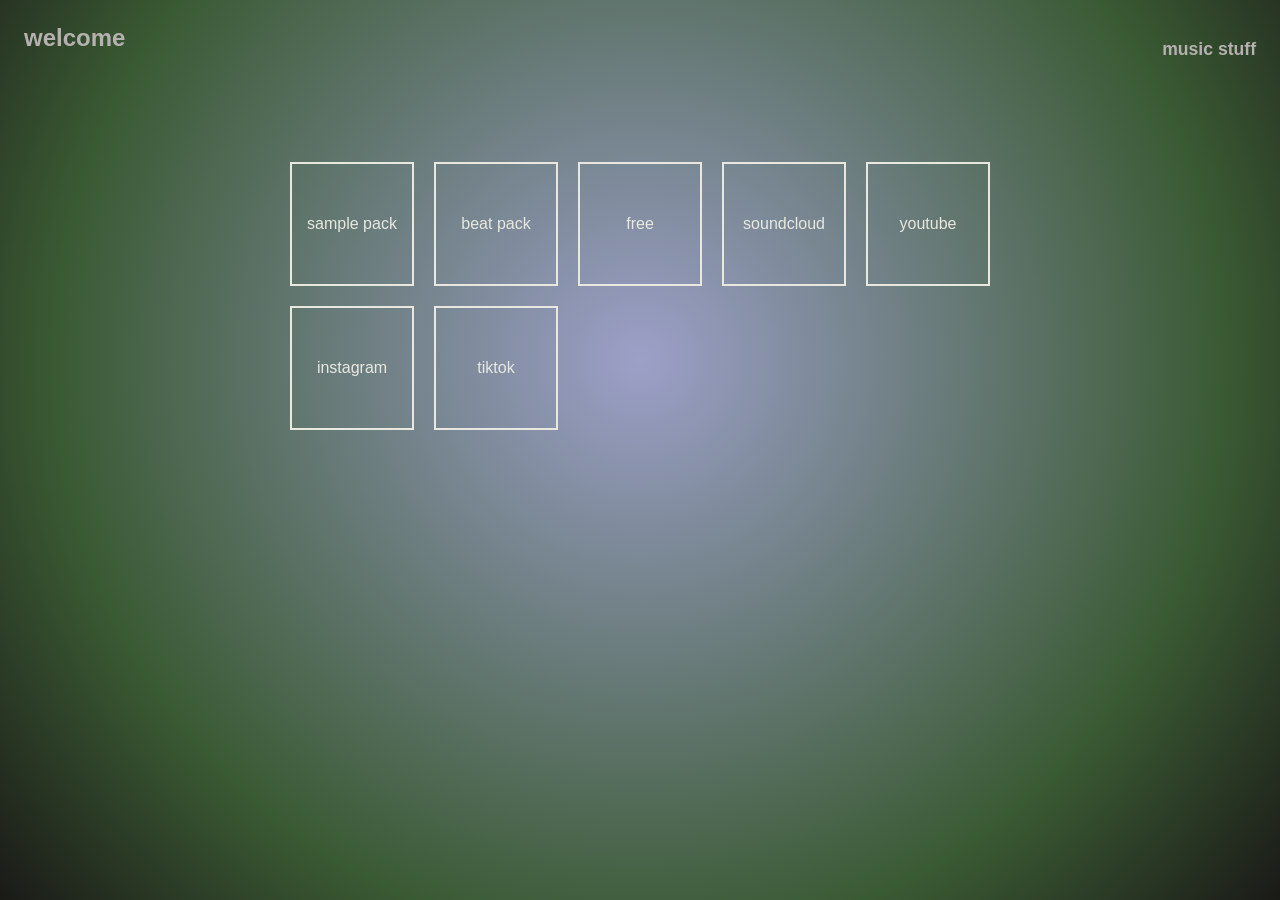
==== index.html @ cfa0b7d0 "fixing selection" ====
<!DOCTYPE html>
<html lang="en">
<head>
    <meta charset="UTF-8">
    <meta name="viewport" content="width=device-width, initial-scale=1.0">
    <title>home</title>
    <link rel="stylesheet" href="style.css">
</head>
<body>
    <header>
 <div class="header-left">
    <h1>welcome</h1>

 </div>
 <div class="header-right">
    <h2>music stuff</h2>
 </div>
    </header>
    <main class="grid">
        <a href="#" class="item">sample pack</a>
        <a href="#" class="item">beat pack</a>
        <a href="#" class="item">free</a>
        <a href="#" class="item">soundcloud</a>
        <a href="#" class="item">youtube</a>
        <a href="#" class="item">instagram</a>
        <a href="#" class="item">tiktok</a>
    </main>
<script src="script.js"></script>
</body>
</html>
---- style.css ----
body {
  margin: 0;
  min-height: 100vh;
  background: radial-gradient(circle at 50% 40%, #111a7a6a 0%, #3a5a33 70%, #1a1a17 100%);
  color: #b6b1b1;
  font-family: sans-serif;
}
header {
  display: flex;
  justify-content: space-between;
  align-items: flex-start;
  padding: 24px;
}

h1, h2 p {
    margin:0;
}

h1 {
    font-size: 1.5rem;
}

.header-left p {
    font-size: 0.9rem;
}

.header-right h2 {
    font-size: 0.9rem;
}

.header-right h2 {
    color: #b6b1b1;
    font-size: 1.1rem;
}

.grid {
    display: grid;
    grid-template-columns: repeat(auto-fit, minmax(110px, 1fr));
    gap: 20px;
    padding: 24px;
    max-width: 700px;
    margin: 40px auto;  

}

.item {
    aspect-ratio: 1;
display: flex;
align-items: center;
justify-content: center;
text-align: center;
border: 2px solid #e8e8e0;
color: #e8e8e0;
text-decoration: none;
}
.item.selected {
  border-color: #f5e642;
  color: #f5e642;
  box-shadow: 0 0 20px rgba(245, 230, 66, 0.6);
}
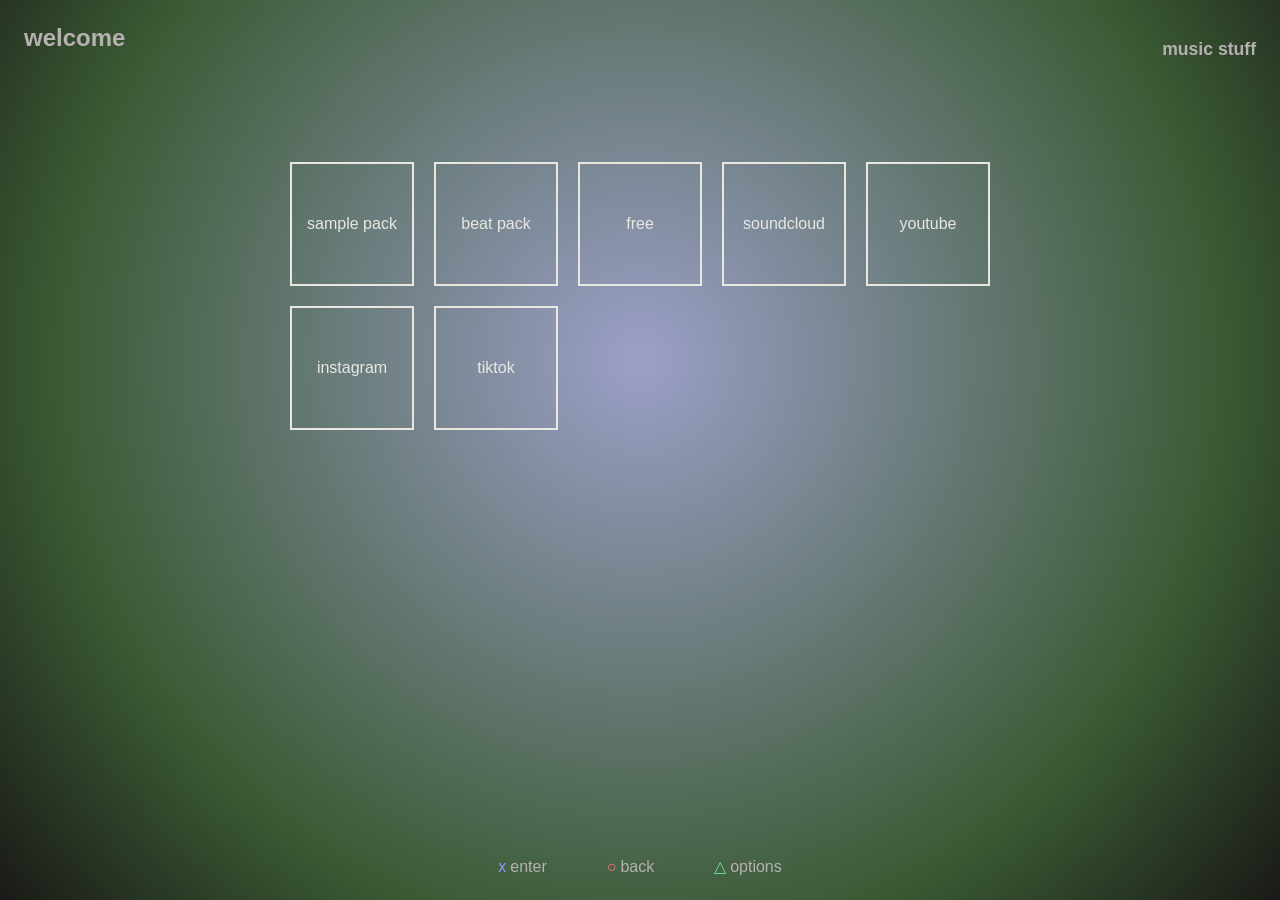
==== commit 6bf5d06e: "x0y buttons" ====
--- a/index.html
+++ b/index.html
@@ -25,6 +25,12 @@
         <a href="#" class="item">instagram</a>
         <a href="#" class="item">tiktok</a>
     </main>
+
+    <nav class="controls">
+        <button type="button" id="btn-enter"><span class="sym x">x</span>enter</button>
+        <button type="button" id="btn-back"><span class="sym o">○</span>back</button>
+        <button type="button" id="btn-options"><span class="sym t">△</span>options</button>
+    </nav>
 <script src="script.js"></script>
 </body>
 </html>
--- a/style.css
+++ b/style.css
@@ -52,9 +52,51 @@
 border: 2px solid #e8e8e0;
 color: #e8e8e0;
 text-decoration: none;
+
+transition: transform 0.2s ease, opacity 0.2s ease, box-shadow 0.2s ease;
+  -webkit-tap-highlight-color: transparent;
 }
 .item.selected {
   border-color: #f5e642;
   color: #f5e642;
-  box-shadow: 0 0 20px rgba(245, 230, 66, 0.6);
+  transform: scale(1.08);
+  animation: glow 1.6s ease-in-out infinite;
 }
+
+@keyframes glow {
+  0%, 100% { box-shadow: 0 0 12px rgba(245, 230, 66, 0.4); }
+  50%      { box-shadow: 0 0 26px rgba(245, 230, 66, 0.85); }
+
+
+}
+
+.grid:has(.selected) .item:not(.selected) {
+  opacity: 0.55;
+}
+
+@media (prefers-reduced-motion: reduce) {
+  .item.selected { animation: none; box-shadow: 0 0 20px rgba(245, 230, 66, 0.6); }
+}
+
+.controls {
+  position: fixed;
+  bottom: 0;
+  left: 0;
+  right: 0;
+  display: flex;
+  justify-content: center;
+  gap: 28px;
+  padding: 16px 16px calc(16px + env(safe-area-inset-bottom));
+}
+.controls button {
+  background: none;
+  border: none;
+  color: inherit;
+  font-size: inherit;
+  padding: 8px 16px;
+  cursor: pointer;
+}
+.sym { margin-right: 4px; }
+.sym.x { color: #8c9cff; }
+.sym.o { color: #ff7a7a; }
+.sym.t { color: #6fe39a; }
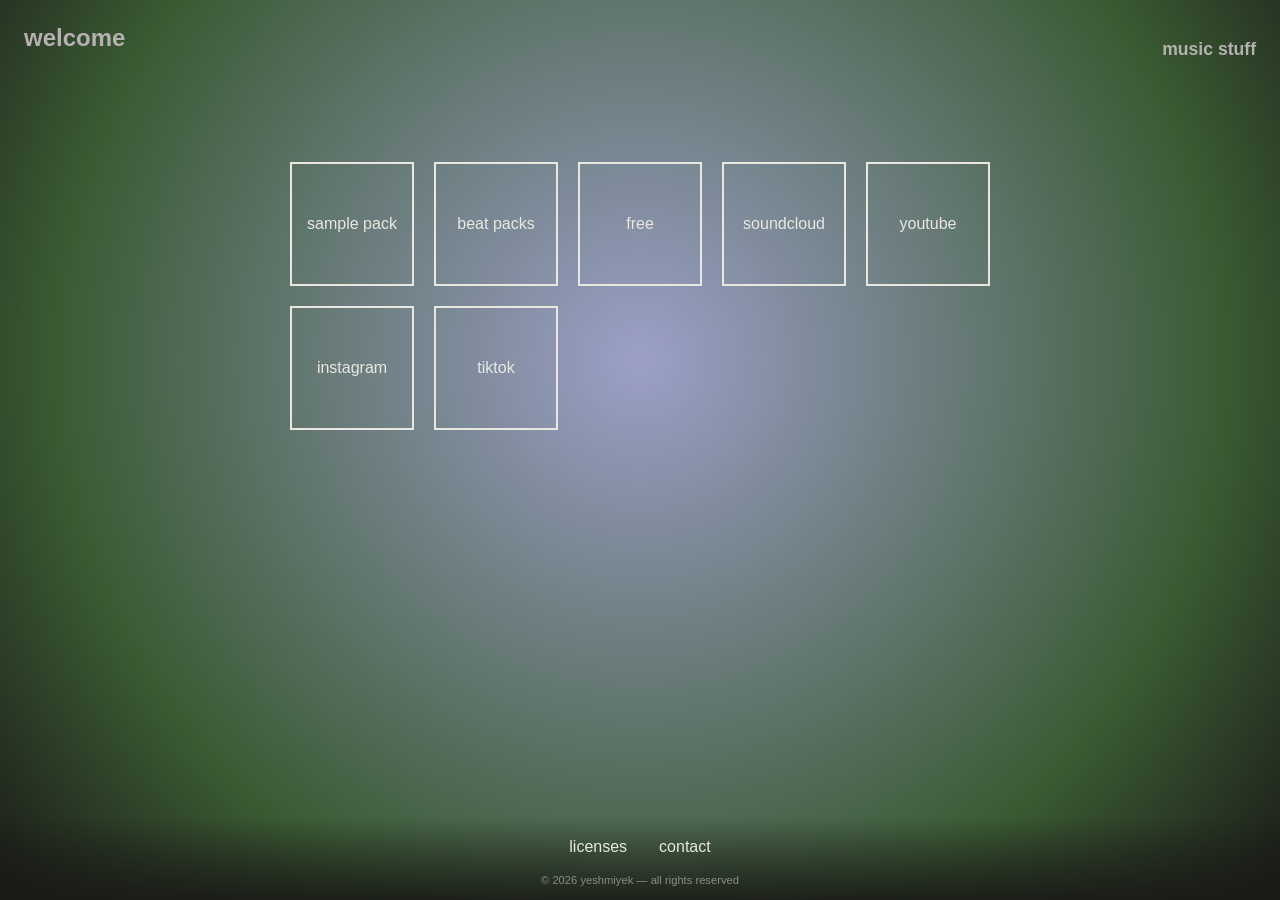
==== commit c2f8ff40: "beat packs page" ====
--- a/index.html
+++ b/index.html
@@ -18,7 +18,7 @@
     </header>
     <main class="grid">
         <a href="#" class="item">sample pack</a>
-        <a href="#" class="item">beat pack</a>
+        <a href="beat-packs.html" class="item">beat packs</a>
         <a href="#" class="item">free</a>
         <a href="#" class="item">soundcloud</a>
         <a href="#" class="item">youtube</a>
@@ -26,11 +26,16 @@
         <a href="#" class="item">tiktok</a>
     </main>
 
-    <nav class="controls">
-        <button type="button" id="btn-enter"><span class="sym x">x</span>enter</button>
-        <button type="button" id="btn-back"><span class="sym o">○</span>back</button>
-        <button type="button" id="btn-options"><span class="sym t">△</span>options</button>
-    </nav>
+    
 <script src="script.js"></script>
+
+<footer class="bar">
+  <div class="bar-links">
+    <a href="#">licenses</a>
+    <a href="#">contact</a>
+  </div>
+  <small>© 2026 yeshmiyek — all rights reserved</small>
+</footer>
+
 </body>
 </html>
--- a/style.css
+++ b/style.css
@@ -39,7 +39,7 @@
     gap: 20px;
     padding: 24px;
     max-width: 700px;
-    margin: 40px auto;  
+    margin: 40px auto 110px;
 
 }
 
@@ -78,25 +78,36 @@
   .item.selected { animation: none; box-shadow: 0 0 20px rgba(245, 230, 66, 0.6); }
 }
 
-.controls {
+.bar {
   position: fixed;
   bottom: 0;
   left: 0;
   right: 0;
+  padding: 12px 16px calc(12px + env(safe-area-inset-bottom));
+  text-align: center;
+  background: linear-gradient(to top, rgba(26, 26, 23, 0.9), rgba(26, 26, 23, 0));
+}
+
+.bar-links {
   display: flex;
   justify-content: center;
-  gap: 28px;
-  padding: 16px 16px calc(16px + env(safe-area-inset-bottom));
+  gap: 24px;
+  margin-bottom: 6px;
 }
-.controls button {
-  background: none;
-  border: none;
-  color: inherit;
-  font-size: inherit;
-  padding: 8px 16px;
-  cursor: pointer;
+
+.bar-links a {
+  color: #e8e8e0;
+  text-decoration: none;
+  padding: 8px 4px;
 }
-.sym { margin-right: 4px; }
-.sym.x { color: #8c9cff; }
-.sym.o { color: #ff7a7a; }
-.sym.t { color: #6fe39a; }+
+.bar-links a:hover,
+.bar-links a:active {
+  color: #f5e642;
+}
+
+.bar small {
+  color: #e8e8e0;
+  opacity: 0.5;
+  font-size: 0.7rem;
+}
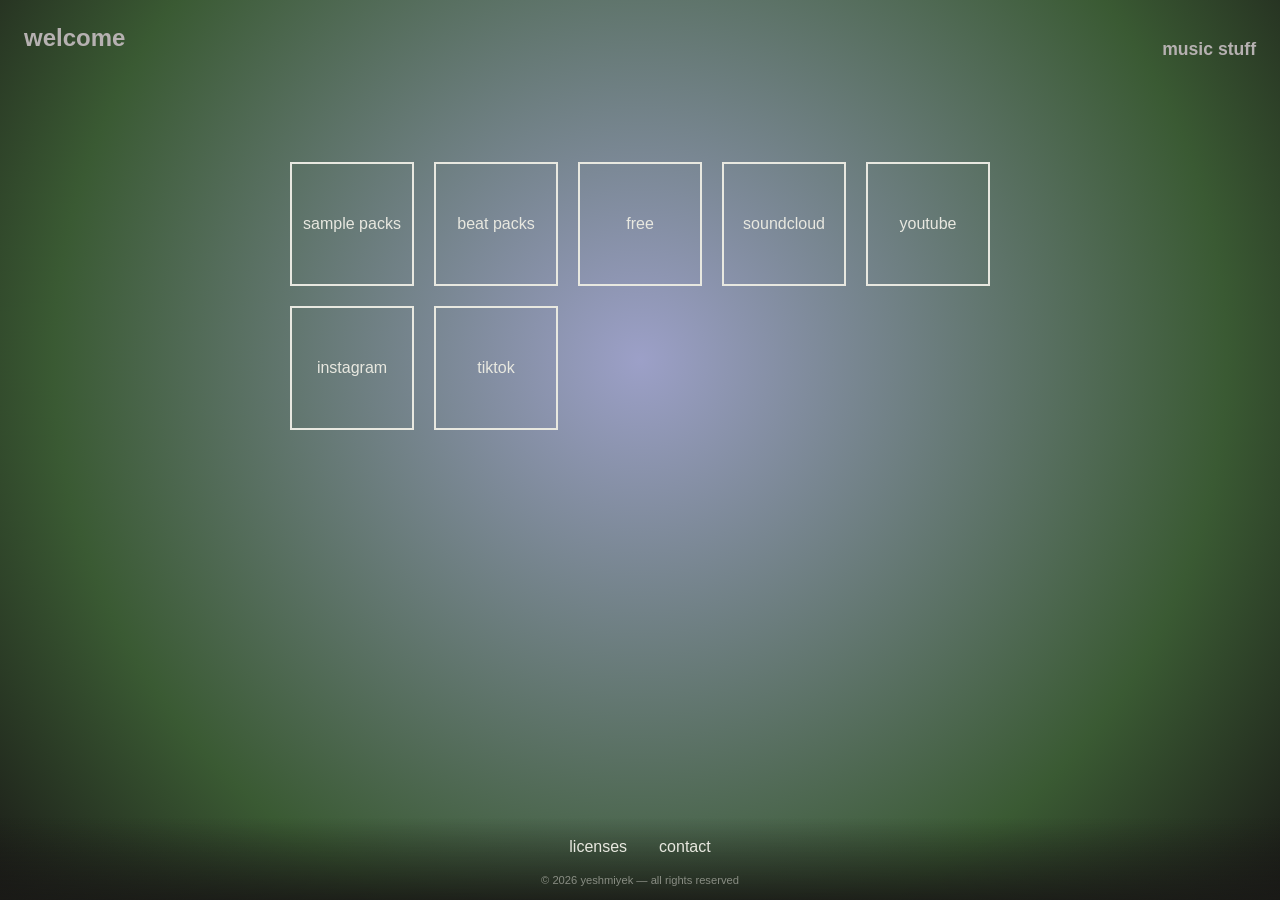
==== commit ce5ca095: "links and pages" ====
--- a/index.html
+++ b/index.html
@@ -17,13 +17,13 @@
  </div>
     </header>
     <main class="grid">
-        <a href="#" class="item">sample pack</a>
+        <a href="loop-packs.html" class="item">sample packs</a>
         <a href="beat-packs.html" class="item">beat packs</a>
-        <a href="#" class="item">free</a>
-        <a href="#" class="item">soundcloud</a>
-        <a href="#" class="item">youtube</a>
-        <a href="#" class="item">instagram</a>
-        <a href="#" class="item">tiktok</a>
+        <a href="free.html" class="item">free</a>
+        <a href="https://soundcloud.com/user-6569135" class="item" target="_blank" rel="noopener">soundcloud</a>
+        <a href="https://www.youtube.com/@Yeshmiyekbeats" class="item" target="_blank" rel="noopener">youtube</a>
+        <a href="https://www.instagram.com/yeshmiyek/" class="item" target="_blank" rel="noopener">instagram</a>
+        <a href="https://www.tiktok.com/@yeshmiyek" class="item" target="_blank" rel="noopener">tiktok</a>
     </main>
 
     
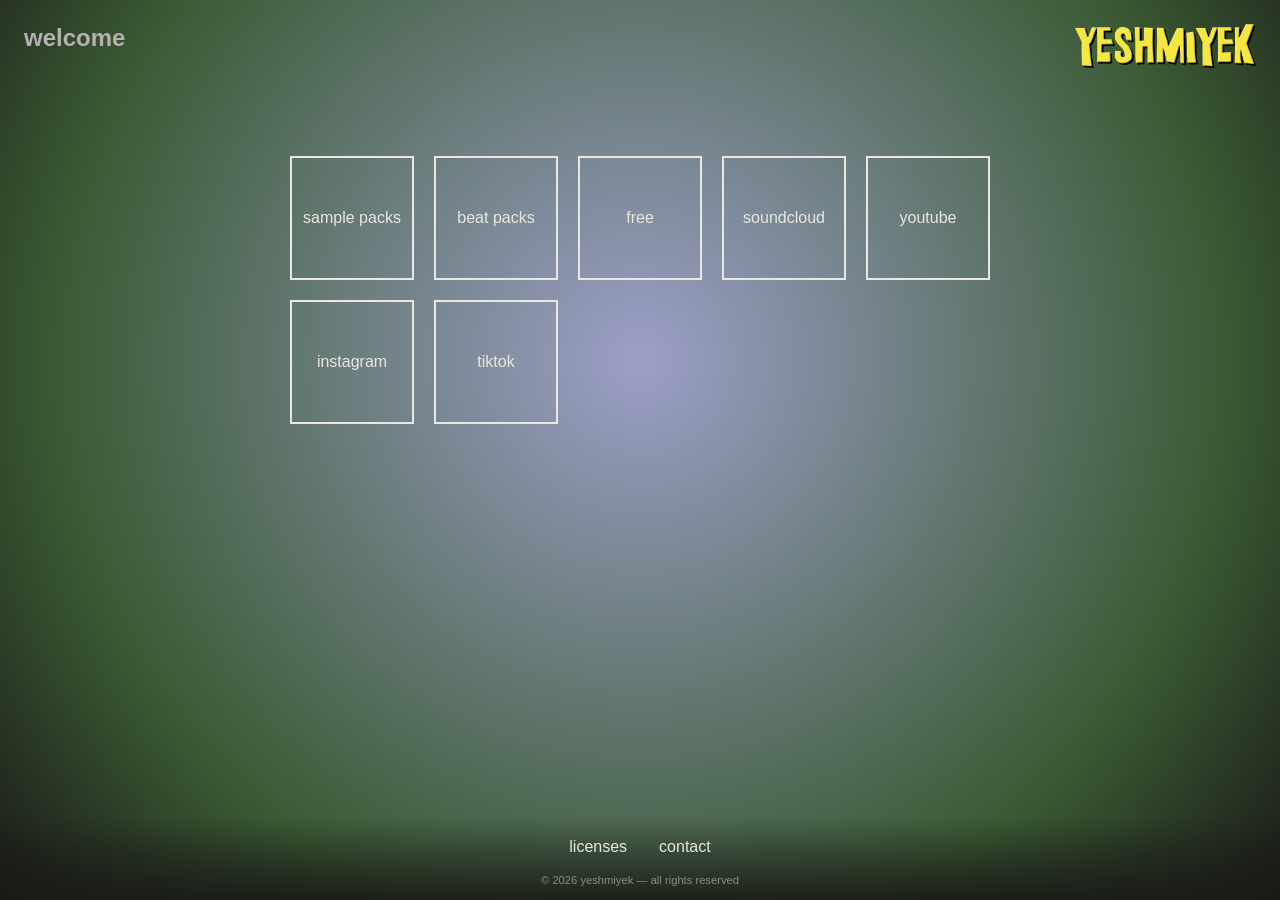
==== commit 2ff3b066: "logo add" ====
--- a/index.html
+++ b/index.html
@@ -13,7 +13,7 @@
 
  </div>
  <div class="header-right">
-    <h2>music stuff</h2>
+     <img class="logo" src="images/yellow-logo.png" alt="yeshmiyek">
  </div>
     </header>
     <main class="grid">
--- a/style.css
+++ b/style.css
@@ -1,4 +1,14 @@
+
 body {
+    :root {
+  --bg-light: #7a7a6a;
+  --bg-mid: #3a3a33;
+  --bg-dark: #1a1a17;
+  --text: #e8e8e0;
+  --yellow: #f5e642;
+  --pink: #d28ae8;
+  --orange: #d9532e;
+}
   margin: 0;
   min-height: 100vh;
   background: radial-gradient(circle at 50% 40%, #111a7a6a 0%, #3a5a33 70%, #1a1a17 100%);
@@ -110,4 +120,9 @@
   color: #e8e8e0;
   opacity: 0.5;
   font-size: 0.7rem;
+}
+.logo {
+  height: 44px;
+  width: auto;
+  display: block;
 }
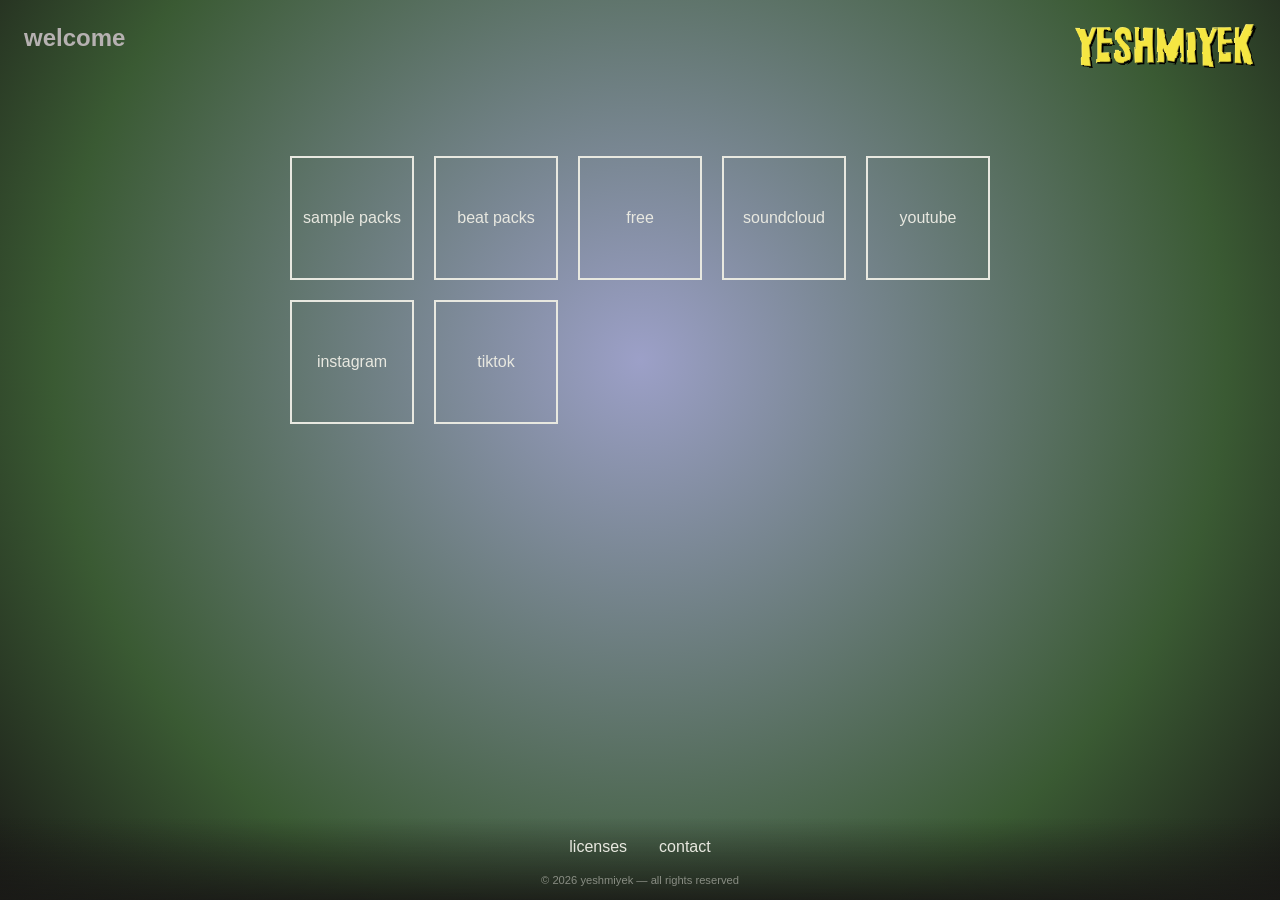
==== commit 1f1b2ed5: "logo wobble" ====
--- a/index.html
+++ b/index.html
@@ -7,6 +7,17 @@
     <link rel="stylesheet" href="style.css">
 </head>
 <body>
+    <svg width="0" height="0" style="position:absolute" aria-hidden="true">
+      <filter id="boil" x="-5%" width="110%" height="110%">
+        <feTurbulence id="boil-noise" type="fractalNoise" baseFrequency="0.04" numOctaves="2" seed="1" result="noise"/>
+        <feDisplacementMap in="SourceGraphic" in2="noise" scale="3" xChannelSelector="R" yChannelSelector="G"/>
+      </filter>
+      </svg>     
+        <defs>
+            <clipPath id="clip-triangle" clipPathUnits="objectBoundingBox">
+                <polygon points="0 0, 1 0, 0.5 1"></polygon>
+            </clipPath>
+        </defs>
     <header>
  <div class="header-left">
     <h1>welcome</h1>
--- a/style.css
+++ b/style.css
@@ -125,4 +125,5 @@
   height: 44px;
   width: auto;
   display: block;
+  filter: url(#boil);
 }
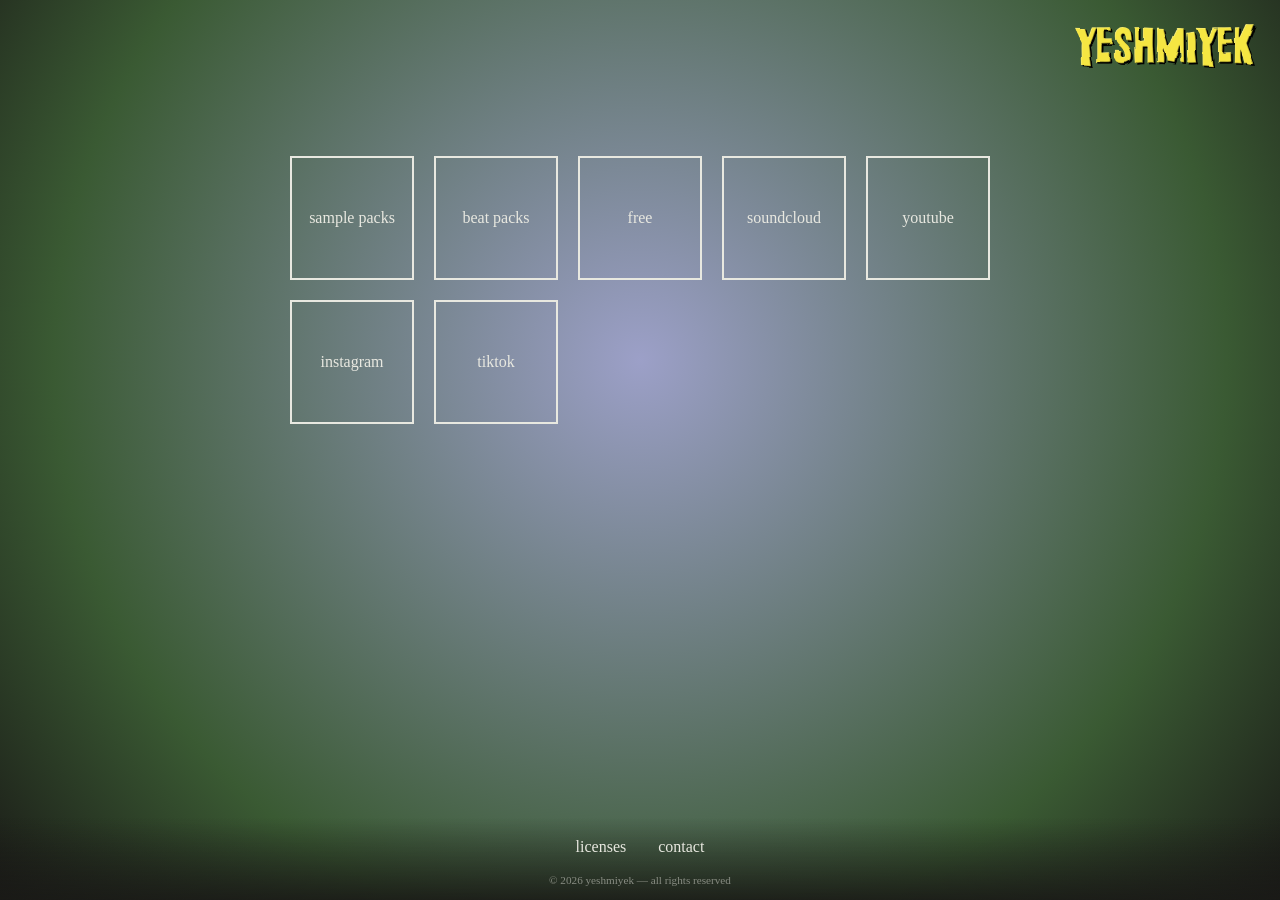
==== commit 23fb0b70: "font and icon size" ====
--- a/index.html
+++ b/index.html
@@ -1,6 +1,10 @@
 <!DOCTYPE html>
 <html lang="en">
 <head>
+    <link rel="preconnect" href="https://fonts.googleapis.com">
+<link rel="preconnect" href="https://fonts.gstatic.com" crossorigin>
+<link href="https://fonts.googleapis.com/css2?family=IBM+Plex+Mono:wght@400;600&display=swap" rel="stylesheet">
+
     <meta charset="UTF-8">
     <meta name="viewport" content="width=device-width, initial-scale=1.0">
     <title>home</title>
@@ -20,7 +24,7 @@
         </defs>
     <header>
  <div class="header-left">
-    <h1>welcome</h1>
+    <h1></h1>
 
  </div>
  <div class="header-right">
--- a/style.css
+++ b/style.css
@@ -8,12 +8,13 @@
   --yellow: #f5e642;
   --pink: #d28ae8;
   --orange: #d9532e;
+  --font: 'IBM Plex Mono', ui-monospace, monospace;
 }
   margin: 0;
   min-height: 100vh;
   background: radial-gradient(circle at 50% 40%, #111a7a6a 0%, #3a5a33 70%, #1a1a17 100%);
   color: #b6b1b1;
-  font-family: sans-serif;
+  font-family: var(--font);
 }
 header {
   display: flex;
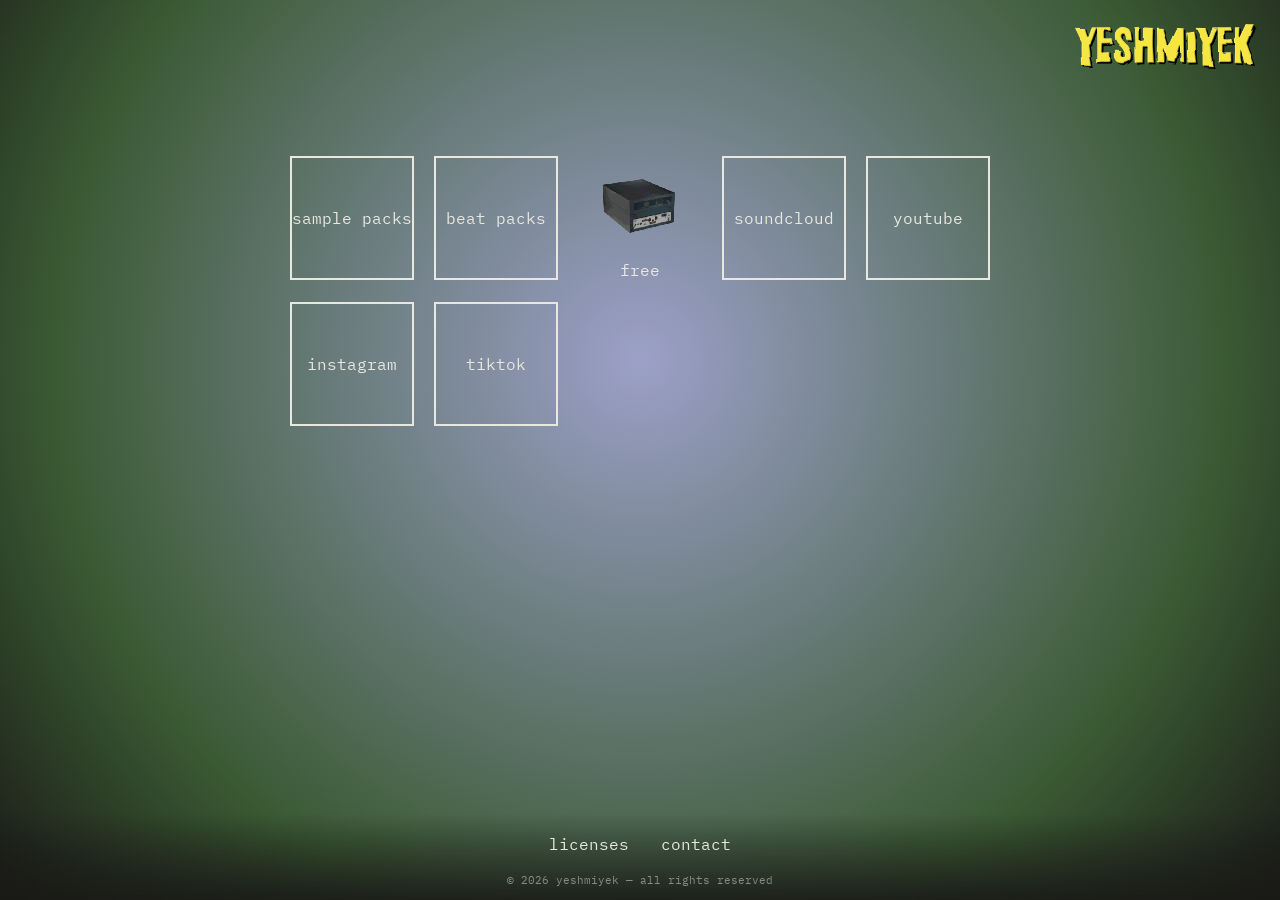
==== commit d6fb5917: "fixing sample-pack" ====
--- a/index.html
+++ b/index.html
@@ -1,56 +1,52 @@
 <!DOCTYPE html>
 <html lang="en">
 <head>
-    <link rel="preconnect" href="https://fonts.googleapis.com">
-<link rel="preconnect" href="https://fonts.gstatic.com" crossorigin>
-<link href="https://fonts.googleapis.com/css2?family=IBM+Plex+Mono:wght@400;600&display=swap" rel="stylesheet">
-
-    <meta charset="UTF-8">
-    <meta name="viewport" content="width=device-width, initial-scale=1.0">
-    <title>home</title>
-    <link rel="stylesheet" href="style.css">
+  <meta charset="UTF-8">
+  <meta name="viewport" content="width=device-width, initial-scale=1.0">
+  <title>home</title>
+  <link rel="preconnect" href="https://fonts.googleapis.com">
+  <link rel="preconnect" href="https://fonts.gstatic.com" crossorigin>
+  <link href="https://fonts.googleapis.com/css2?family=IBM+Plex+Mono:wght@400;600&display=swap" rel="stylesheet">
+  <link rel="stylesheet" href="style.css">
 </head>
 <body>
-    <svg width="0" height="0" style="position:absolute" aria-hidden="true">
-      <filter id="boil" x="-5%" width="110%" height="110%">
-        <feTurbulence id="boil-noise" type="fractalNoise" baseFrequency="0.04" numOctaves="2" seed="1" result="noise"/>
-        <feDisplacementMap in="SourceGraphic" in2="noise" scale="3" xChannelSelector="R" yChannelSelector="G"/>
-      </filter>
-      </svg>     
-        <defs>
-            <clipPath id="clip-triangle" clipPathUnits="objectBoundingBox">
-                <polygon points="0 0, 1 0, 0.5 1"></polygon>
-            </clipPath>
-        </defs>
-    <header>
- <div class="header-left">
-    <h1></h1>
+  <svg width="0" height="0" style="position:absolute" aria-hidden="true">
+    <filter id="boil" x="-5%" y="-5%" width="110%" height="110%">
+      <feTurbulence id="boil-noise" type="fractalNoise" baseFrequency="0.04" numOctaves="2" seed="1" result="noise"/>
+      <feDisplacementMap in="SourceGraphic" in2="noise" scale="3" xChannelSelector="R" yChannelSelector="G"/>
+    </filter>
+  </svg>
 
- </div>
- <div class="header-right">
-     <img class="logo" src="images/yellow-logo.png" alt="yeshmiyek">
- </div>
-    </header>
-    <main class="grid">
-        <a href="loop-packs.html" class="item">sample packs</a>
-        <a href="beat-packs.html" class="item">beat packs</a>
-        <a href="free.html" class="item">free</a>
-        <a href="https://soundcloud.com/user-6569135" class="item" target="_blank" rel="noopener">soundcloud</a>
-        <a href="https://www.youtube.com/@Yeshmiyekbeats" class="item" target="_blank" rel="noopener">youtube</a>
-        <a href="https://www.instagram.com/yeshmiyek/" class="item" target="_blank" rel="noopener">instagram</a>
-        <a href="https://www.tiktok.com/@yeshmiyek" class="item" target="_blank" rel="noopener">tiktok</a>
-    </main>
+  <header>
+    <div class="header-left">
+      <!-- acá va el título de la esquina, si lo querés -->
+    </div>
+    <div class="header-right">
+      <img class="logo" src="images/yellow-logo.png" alt="yeshmiyek">
+    </div>
+  </header>
 
-    
-<script src="script.js"></script>
+  <main class="grid">
+    <a href="sample-packs.html" class="item">sample packs</a>
+    <a href="beat-packs.html" class="item">beat packs</a>
+    <a href="free.html" class="item has-icon">
+      <img class="icon" src="images/icon-radio.png" alt="">
+      <span>free</span>
+    </a>
+    <a href="https://soundcloud.com/user-6569135" class="item" target="_blank" rel="noopener">soundcloud</a>
+    <a href="https://www.youtube.com/@Yeshmiyekbeats" class="item" target="_blank" rel="noopener">youtube</a>
+    <a href="https://www.instagram.com/yeshmiyek/" class="item" target="_blank" rel="noopener">instagram</a>
+    <a href="https://www.tiktok.com/@yeshmiyek" class="item" target="_blank" rel="noopener">tiktok</a>
+  </main>
 
-<footer class="bar">
-  <div class="bar-links">
-    <a href="#">licenses</a>
-    <a href="#">contact</a>
-  </div>
-  <small>© 2026 yeshmiyek — all rights reserved</small>
-</footer>
+  <footer class="bar">
+    <div class="bar-links">
+      <a href="#">licenses</a>
+      <a href="#">contact</a>
+    </div>
+    <small>© 2026 yeshmiyek — all rights reserved</small>
+  </footer>
 
+  <script src="script.js"></script>
 </body>
-</html>
+</html>
--- a/style.css
+++ b/style.css
@@ -1,8 +1,7 @@
-
-body {
-    :root {
-  --bg-light: #7a7a6a;
-  --bg-mid: #3a3a33;
+/* ---------- Variables (paleta y fuente) ---------- */
+:root {
+  --bg-light: #9ca0c8;
+  --bg-mid: #3a5a33;
   --bg-dark: #1a1a17;
   --text: #e8e8e0;
   --yellow: #f5e642;
@@ -10,12 +9,17 @@
   --orange: #d9532e;
   --font: 'IBM Plex Mono', ui-monospace, monospace;
 }
+
+/* ---------- Base ---------- */
+body {
   margin: 0;
   min-height: 100vh;
-  background: radial-gradient(circle at 50% 40%, #111a7a6a 0%, #3a5a33 70%, #1a1a17 100%);
+  background: radial-gradient(circle at 50% 40%, var(--bg-light) 0%, var(--bg-mid) 70%, var(--bg-dark) 100%);
   color: #b6b1b1;
   font-family: var(--font);
 }
+
+/* ---------- Cabecera ---------- */
 header {
   display: flex;
   justify-content: space-between;
@@ -23,53 +27,51 @@
   padding: 24px;
 }
 
-h1, h2 p {
-    margin:0;
+h1, h2, p {
+  margin: 0;
 }
 
 h1 {
-    font-size: 1.5rem;
+  font-size: 1.5rem;
 }
 
 .header-left p {
-    font-size: 0.9rem;
+  font-size: 0.9rem;
 }
 
-.header-right h2 {
-    font-size: 0.9rem;
+.logo {
+  height: 44px;
+  width: auto;
+  display: block;
+  filter: url(#boil);
 }
 
-.header-right h2 {
-    color: #b6b1b1;
-    font-size: 1.1rem;
-}
-
+/* ---------- Grilla ---------- */
 .grid {
-    display: grid;
-    grid-template-columns: repeat(auto-fit, minmax(110px, 1fr));
-    gap: 20px;
-    padding: 24px;
-    max-width: 700px;
-    margin: 40px auto 110px;
-
+  display: grid;
+  grid-template-columns: repeat(auto-fit, minmax(110px, 1fr));
+  gap: 20px;
+  padding: 24px;
+  max-width: 700px;
+  margin: 40px auto 110px;
 }
 
 .item {
-    aspect-ratio: 1;
-display: flex;
-align-items: center;
-justify-content: center;
-text-align: center;
-border: 2px solid #e8e8e0;
-color: #e8e8e0;
-text-decoration: none;
-
-transition: transform 0.2s ease, opacity 0.2s ease, box-shadow 0.2s ease;
+  aspect-ratio: 1;
+  display: flex;
+  align-items: center;
+  justify-content: center;
+  text-align: center;
+  border: 2px solid var(--text);
+  color: var(--text);
+  text-decoration: none;
+  transition: transform 0.2s ease, opacity 0.2s ease, box-shadow 0.2s ease;
   -webkit-tap-highlight-color: transparent;
 }
+
 .item.selected {
-  border-color: #f5e642;
-  color: #f5e642;
+  border-color: var(--yellow);
+  color: var(--yellow);
   transform: scale(1.08);
   animation: glow 1.6s ease-in-out infinite;
 }
@@ -77,8 +79,6 @@
 @keyframes glow {
   0%, 100% { box-shadow: 0 0 12px rgba(245, 230, 66, 0.4); }
   50%      { box-shadow: 0 0 26px rgba(245, 230, 66, 0.85); }
-
-
 }
 
 .grid:has(.selected) .item:not(.selected) {
@@ -86,9 +86,32 @@
 }
 
 @media (prefers-reduced-motion: reduce) {
-  .item.selected { animation: none; box-shadow: 0 0 20px rgba(245, 230, 66, 0.6); }
+  .item.selected {
+    animation: none;
+    box-shadow: 0 0 20px rgba(245, 230, 66, 0.6);
+  }
 }
 
+/* ---------- Cuadrados con ícono ---------- */
+.item.has-icon {
+  flex-direction: column;
+  gap: 6px;
+  border-color: transparent;
+}
+
+.icon {
+  width: 80%;
+  height: auto;
+  image-rendering: pixelated;
+  transition: transform 0.2s ease, filter 0.2s ease;
+}
+
+.item.selected .icon {
+  transform: scale(1.1);
+  filter: drop-shadow(0 0 12px rgba(245, 230, 66, 0.8));
+}
+
+/* ---------- Barra de abajo ---------- */
 .bar {
   position: fixed;
   bottom: 0;
@@ -107,24 +130,68 @@
 }
 
 .bar-links a {
-  color: #e8e8e0;
+  color: var(--text);
   text-decoration: none;
   padding: 8px 4px;
 }
 
 .bar-links a:hover,
 .bar-links a:active {
-  color: #f5e642;
+  color: var(--yellow);
 }
 
 .bar small {
-  color: #e8e8e0;
+  color: var(--text);
   opacity: 0.5;
   font-size: 0.7rem;
 }
-.logo {
-  height: 44px;
-  width: auto;
-  display: block;
-  filter: url(#boil);
+
+.pack {
+  max-width: 520px;
+  margin: 24px auto 140px;
+  padding: 0 24px;
+  display: grid;
+  gap: 20px;
+  justify-items: start;
+}
+
+.cover {
+  width: 100%;
+  max-width: 320px;
+  aspect-ratio: 1;
+  border: 2px solid var(--text);
+  display: flex;
+  align-items: center;
+  justify-content: center;
+}
+
+.lower-third p {
+  text-transform: uppercase;
+  letter-spacing: 0.12em;
+  font-size: 0.95rem;
+  line-height: 1.6;
+  color: var(--text);
+  text-shadow: 2px 2px 0 #000;
+}
+
+.lower-third p:last-child {
+  color: var(--yellow);
+}
+
+audio {
+  width: 100%;
+}
+
+.btn {
+  display: inline-block;
+  padding: 12px 20px;
+  border: 2px solid var(--yellow);
+  color: var(--yellow);
+  text-decoration: none;
+}
+
+.btn:hover,
+.btn:active {
+  background: var(--yellow);
+  color: #000;
 }
